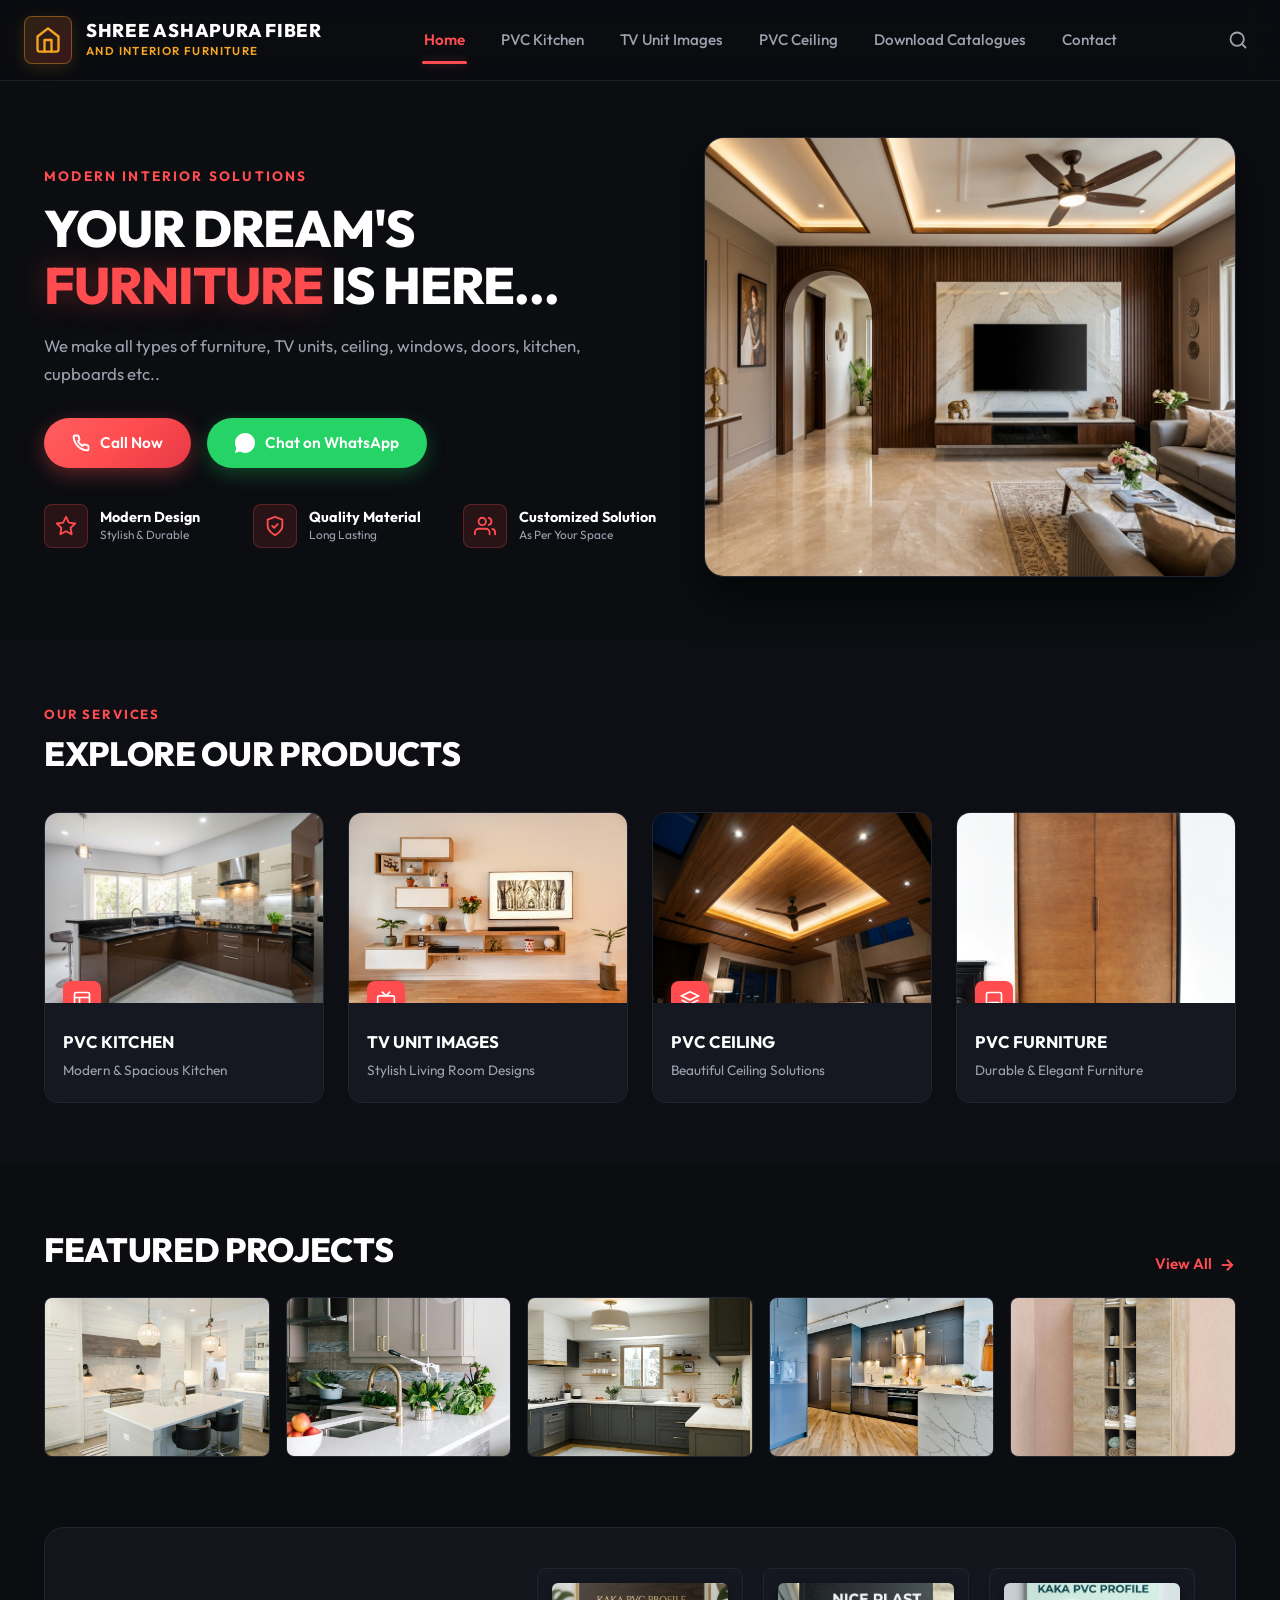
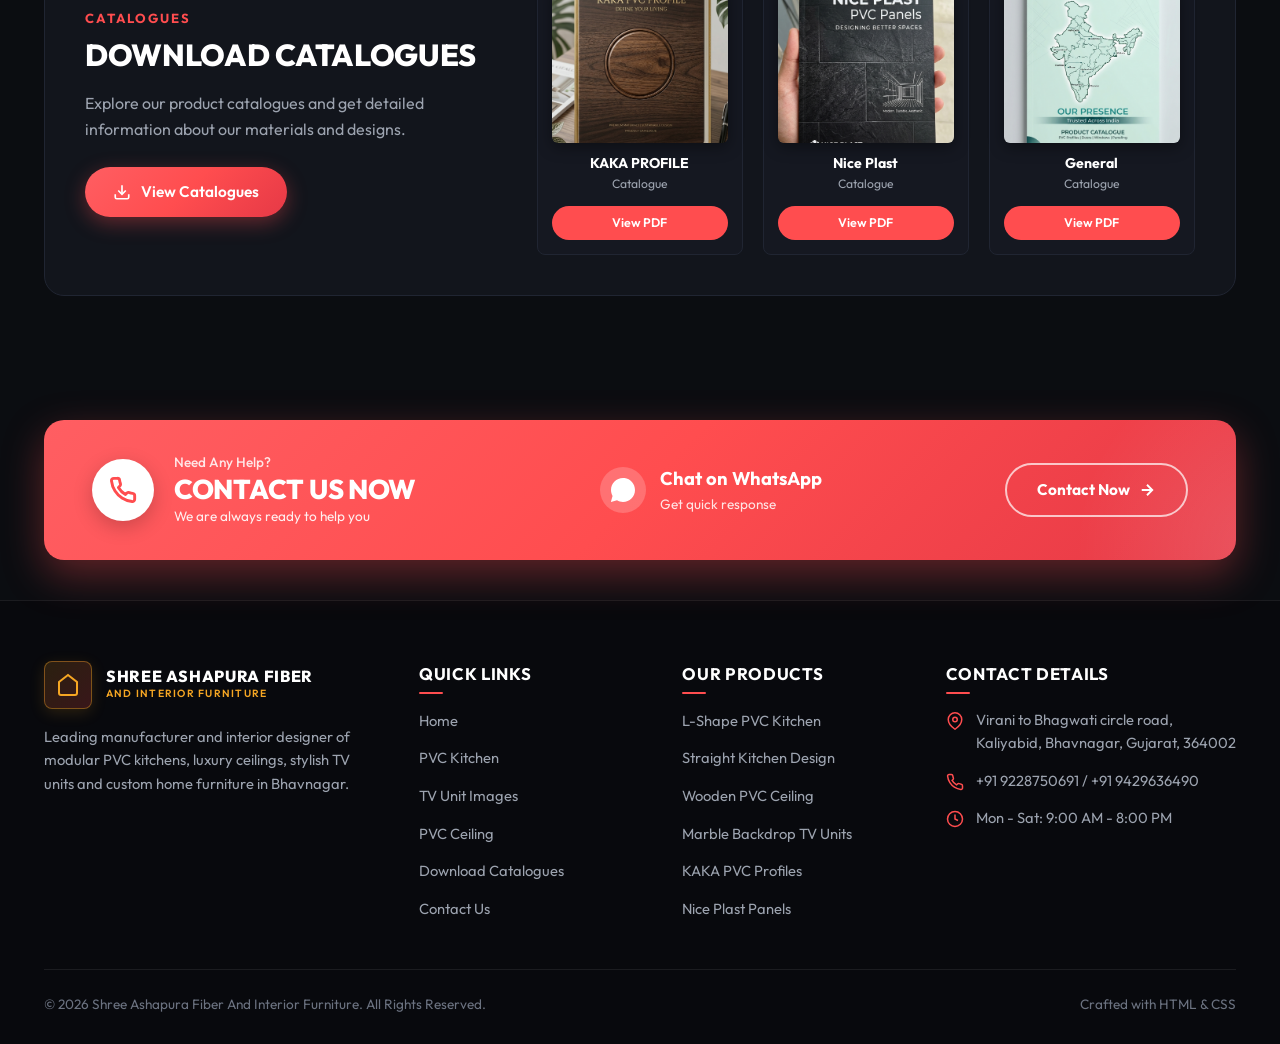
==== index.html @ 3cd0845b "Initial commit - Ashapura website" ====
<!DOCTYPE html>
<html lang="en">
<head>
  <meta charset="UTF-8">
  <meta name="viewport" content="width=device-width, initial-scale=1.0">
  <title>Shree Ashapura Fiber and Interior Furniture | Bhavnagar</title>
  <meta name="description" content="Modern interior solutions in Bhavnagar. PVC Kitchen, TV Units, PVC Ceiling, Catalogues and custom luxury interior furniture.">
  <!-- Shared styles (header, nav, footer, buttons, modals) -->
  <link rel="stylesheet" href="css/base.css">
  <!-- Home page specific styles -->
  <link rel="stylesheet" href="css/index.css">
  <link rel="icon" type="image/svg+xml" href="data:image/svg+xml,<svg xmlns='http://www.w3.org/2000/svg' viewBox='0 0 24 24' fill='%23f5a623'><path d='M3 9l9-7 9 7v11a2 2 0 0 1-2 2H5a2 2 0 0 1-2-2z'></path></svg>">
</head>
<body>

  <!-- Site Header -->
  <header class="site-header">
    <div class="nav-container">
      <a href="index.html" class="brand-logo" aria-label="Shree Ashapura Fiber Home">
        <div class="brand-icon">
          <svg width="28" height="28" viewBox="0 0 24 24" fill="none" stroke="currentColor" stroke-width="2" stroke-linecap="round" stroke-linejoin="round">
            <path d="M3 9l9-7 9 7v11a2 2 0 0 1-2 2H5a2 2 0 0 1-2-2z"></path>
            <polyline points="9 22 9 12 15 12 15 22"></polyline>
          </svg>
        </div>
        <div class="brand-text">
          <span class="brand-name">Shree Ashapura Fiber</span>
          <span class="brand-sub">And Interior Furniture</span>
        </div>
      </a>

      <nav class="main-nav" id="mainNav">
        <a href="index.html" class="nav-link active">Home</a>
        <a href="pvc-kitchen.html" class="nav-link">PVC Kitchen</a>
        <a href="tv-units.html" class="nav-link">TV Unit Images</a>
        <a href="pvc-ceiling.html" class="nav-link">PVC Ceiling</a>
        <a href="catalogues.html" class="nav-link">Download Catalogues</a>
        <a href="contact.html" class="nav-link">Contact</a>
      </nav>

      <div class="nav-actions">
        <button class="search-toggle-btn" aria-label="Search website" title="Search">
          <svg width="20" height="20" viewBox="0 0 24 24" fill="none" stroke="currentColor" stroke-width="2.2" stroke-linecap="round" stroke-linejoin="round">
            <circle cx="11" cy="11" r="8"></circle>
            <line x1="21" y1="21" x2="16.65" y2="16.65"></line>
          </svg>
        </button>
        <button class="mobile-toggle" aria-label="Toggle Navigation Menu">
          <svg width="24" height="24" viewBox="0 0 24 24" fill="none" stroke="currentColor" stroke-width="2">
            <line x1="3" y1="12" x2="21" y2="12"></line>
            <line x1="3" y1="6" x2="21" y2="6"></line>
            <line x1="3" y1="18" x2="21" y2="18"></line>
          </svg>
        </button>
      </div>
    </div>
  </header>

  <main>
    <!-- Hero Section -->
    <section class="hero-section">
      <div class="container">
        <div class="hero-grid">
          <div class="hero-content">
            <span class="hero-tag">MODERN INTERIOR SOLUTIONS</span>
            <h1 class="hero-title">
              YOUR DREAM'S<br>
              <span class="highlight">FURNITURE</span> IS HERE...
            </h1>
            <p class="hero-desc">
              We make all types of furniture, TV units, ceiling, windows, doors, kitchen, cupboards etc..
            </p>

            <div class="hero-buttons">
              <a href="tel:9228750691" class="btn btn-coral">
                <svg width="18" height="18" viewBox="0 0 24 24" fill="none" stroke="currentColor" stroke-width="2.5" stroke-linecap="round" stroke-linejoin="round">
                  <path d="M22 16.92v3a2 2 0 0 1-2.18 2 19.79 19.79 0 0 1-8.63-3.07 19.5 19.5 0 0 1-6-6 19.79 19.79 0 0 1-3.07-8.67A2 2 0 0 1 4.11 2h3a2 2 0 0 1 2 1.72 12.84 12.84 0 0 0 .7 2.81 2 2 0 0 1-.45 2.11L8.09 9.91a16 16 0 0 0 6 6l1.27-1.27a2 2 0 0 1 2.11-.45 12.84 12.84 0 0 0 2.81.7A2 2 0 0 1 22 16.92z"></path>
                </svg>
                Call Now
              </a>
              <a href="https://wa.me/919228750691?text=Hello%20Shree%20Ashapura%20Fiber,%20I%20am%20interested%20in%20your%20furniture%20and%20interior%20services." target="_blank" rel="noopener" class="btn btn-whatsapp">
                <svg width="20" height="20" viewBox="0 0 24 24" fill="currentColor">
                  <path d="M12.031 6.172c-3.181 0-5.767 2.586-5.768 5.766-.001 1.298.38 2.27 1.019 3.287l-.582 2.128 2.182-.573c.978.58 1.911.928 3.145.929 3.178 0 5.767-2.587 5.768-5.766.001-3.187-2.575-5.771-5.764-5.771zm3.392 8.244c-.144.405-.837.774-1.17.824-.299.045-.677.063-1.092-.069-.252-.08-.575-.187-.988-.365-1.739-.751-2.874-2.502-2.961-2.617-.087-.116-.708-.94-.708-1.793s.448-1.273.607-1.446c.159-.173.346-.217.462-.217l.332.006c.106.005.249-.04.39.298.144.347.491 1.2.534 1.287.043.087.072.188.014.304-.058.116-.087.188-.173.289l-.26.304c-.087.086-.177.18-.076.354.101.174.449.741.964 1.201.662.591 1.221.774 1.394.86.174.086.275.073.376-.044.101-.116.433-.506.549-.68.116-.173.231-.145.39-.086s1.011.477 1.184.564.289.13.332.202c.045.072.045.419-.099.824zm-3.423-14.416c-6.627 0-12 5.373-12 12 0 2.148.566 4.167 1.554 5.918l-1.642 5.992 6.136-1.611c1.7 1.01 3.682 1.601 5.952 1.601 6.627 0 12-5.373 12-12s-5.373-12-12-12z"/>
                </svg>
                Chat on WhatsApp
              </a>
            </div>

            <!-- 3 Feature Badges -->
            <div class="feature-badges-grid feature-badges-3col">
              <div class="feature-badge-item">
                <div class="badge-icon-box">
                  <svg width="22" height="22" viewBox="0 0 24 24" fill="none" stroke="currentColor" stroke-width="2" stroke-linecap="round" stroke-linejoin="round">
                    <polygon points="12 2 15.09 8.26 22 9.27 17 14.14 18.18 21.02 12 17.77 5.82 21.02 7 14.14 2 9.27 8.91 8.26 12 2"></polygon>
                  </svg>
                </div>
                <div class="badge-info">
                  <span class="badge-title">Modern Design</span>
                  <span class="badge-subtitle">Stylish & Durable</span>
                </div>
              </div>

              <div class="feature-badge-item">
                <div class="badge-icon-box">
                  <svg width="22" height="22" viewBox="0 0 24 24" fill="none" stroke="currentColor" stroke-width="2" stroke-linecap="round" stroke-linejoin="round">
                    <path d="M12 22s8-4 8-10V5l-8-3-8 3v7c0 6 8 10 8 10z"></path>
                    <polyline points="9 12 11 14 15 10"></polyline>
                  </svg>
                </div>
                <div class="badge-info">
                  <span class="badge-title">Quality Material</span>
                  <span class="badge-subtitle">Long Lasting</span>
                </div>
              </div>

              <div class="feature-badge-item">
                <div class="badge-icon-box">
                  <svg width="22" height="22" viewBox="0 0 24 24" fill="none" stroke="currentColor" stroke-width="2" stroke-linecap="round" stroke-linejoin="round">
                    <path d="M17 21v-2a4 4 0 0 0-4-4H5a4 4 0 0 0-4 4v2"></path>
                    <circle cx="9" cy="7" r="4"></circle>
                    <path d="M23 21v-2a4 4 0 0 0-3-3.87"></path>
                    <path d="M16 3.13a4 4 0 0 1 0 7.75"></path>
                  </svg>
                </div>
                <div class="badge-info">
                  <span class="badge-title">Customized Solution</span>
                  <span class="badge-subtitle">As Per Your Space</span>
                </div>
              </div>
            </div>
          </div>

          <div class="hero-media-wrapper">
            <img src="images/hero-living.jpg" alt="Modern Living Room Furniture" class="hero-main-img">
          </div>
        </div>
      </div>
    </section>

    <!-- Our Services / Explore Our Products -->
    <section class="section" style="background-color: #0d0f15;">
      <div class="container">
        <div class="section-header">
          <span class="section-eyebrow">OUR SERVICES</span>
          <h2 class="section-title">EXPLORE OUR PRODUCTS</h2>
        </div>

        <div class="product-tiles-grid">
          <!-- Tile 1 -->
          <a href="pvc-kitchen.html" class="product-tile">
            <div class="tile-media">
              <img src="images/hero-kitchen.jpg" alt="PVC Kitchen">
              <div class="tile-icon-badge">
                <svg width="20" height="20" viewBox="0 0 24 24" fill="none" stroke="currentColor" stroke-width="2">
                  <rect x="3" y="3" width="18" height="18" rx="2"></rect>
                  <line x1="3" y1="9" x2="21" y2="9"></line>
                  <line x1="9" y1="21" x2="9" y2="9"></line>
                </svg>
              </div>
            </div>
            <div class="tile-body">
              <h3 class="tile-title">PVC KITCHEN</h3>
              <p class="tile-desc">Modern & Spacious Kitchen</p>
            </div>
          </a>

          <!-- Tile 2 -->
          <a href="tv-units.html" class="product-tile">
            <div class="tile-media">
              <img src="images/tv-1.jpg" alt="TV Unit Images">
              <div class="tile-icon-badge">
                <svg width="20" height="20" viewBox="0 0 24 24" fill="none" stroke="currentColor" stroke-width="2">
                  <rect x="2" y="7" width="20" height="15" rx="2" ry="2"></rect>
                  <polyline points="17 2 12 7 7 2"></polyline>
                </svg>
              </div>
            </div>
            <div class="tile-body">
              <h3 class="tile-title">TV UNIT IMAGES</h3>
              <p class="tile-desc">Stylish Living Room Designs</p>
            </div>
          </a>

          <!-- Tile 3 -->
          <a href="pvc-ceiling.html" class="product-tile">
            <div class="tile-media">
              <img src="images/hero-ceiling.jpg" alt="PVC Ceiling">
              <div class="tile-icon-badge">
                <svg width="20" height="20" viewBox="0 0 24 24" fill="none" stroke="currentColor" stroke-width="2">
                  <polygon points="12 2 2 7 12 12 22 7 12 2"></polygon>
                  <polyline points="2 17 12 22 22 17"></polyline>
                  <polyline points="2 12 12 17 22 12"></polyline>
                </svg>
              </div>
            </div>
            <div class="tile-body">
              <h3 class="tile-title">PVC CEILING</h3>
              <p class="tile-desc">Beautiful Ceiling Solutions</p>
            </div>
          </a>

          <!-- Tile 4 -->
          <a href="catalogues.html" class="product-tile">
            <div class="tile-media">
              <img src="images/furniture-1.jpg" alt="PVC Furniture">
              <div class="tile-icon-badge">
                <svg width="20" height="20" viewBox="0 0 24 24" fill="none" stroke="currentColor" stroke-width="2">
                  <path d="M20 21v-2a4 4 0 0 0-4-4H8a4 4 0 0 0-4 4v2"></path>
                  <rect x="3" y="3" width="18" height="14" rx="2"></rect>
                </svg>
              </div>
            </div>
            <div class="tile-body">
              <h3 class="tile-title">PVC FURNITURE</h3>
              <p class="tile-desc">Durable & Elegant Furniture</p>
            </div>
          </a>
        </div>
      </div>
    </section>

    <!-- Featured Projects Strip -->
    <section class="section">
      <div class="container">
        <div class="section-heading-row">
          <h2 class="section-title">FEATURED PROJECTS</h2>
          <a href="pvc-kitchen.html" class="view-all-link">
            View All
            <svg width="18" height="18" viewBox="0 0 24 24" fill="none" stroke="currentColor" stroke-width="2.5">
              <line x1="5" y1="12" x2="19" y2="12"></line>
              <polyline points="12 5 19 12 12 19"></polyline>
            </svg>
          </a>
        </div>

        <div class="featured-strip-grid">
          <div class="featured-project-item">
            <img src="images/kitchen-2.jpg" alt="Purple & White Kitchen">
          </div>
          <div class="featured-project-item">
            <img src="images/kitchen-3.jpg" alt="Black & White Kitchen">
          </div>
          <div class="featured-project-item">
            <img src="images/kitchen-4.jpg" alt="Red & Cream Kitchen">
          </div>
          <div class="featured-project-item">
            <img src="images/kitchen-5.jpg" alt="Green & Red Kitchen">
          </div>
          <div class="featured-project-item">
            <img src="images/kitchen-7.jpg" alt="Modular Storage Drawer">
          </div>
        </div>
      </div>
    </section>

    <!-- Download Catalogues Section -->
    <section class="section" style="padding-top: 10px;">
      <div class="container">
        <div class="catalogues-home-grid">
          <div class="catalog-home-text">
            <span class="section-eyebrow">CATALOGUES</span>
            <h2 class="section-title" style="font-size: 1.9rem; margin-bottom: 12px;">DOWNLOAD CATALOGUES</h2>
            <p style="color: var(--text-secondary); margin-bottom: 24px; line-height: 1.6;">
              Explore our product catalogues and get detailed information about our materials and designs.
            </p>
            <a href="catalogues.html" class="btn btn-coral">
              <svg width="18" height="18" viewBox="0 0 24 24" fill="none" stroke="currentColor" stroke-width="2.2">
                <path d="M21 15v4a2 2 0 0 1-2 2H5a2 2 0 0 1-2-2v-4"></path>
                <polyline points="7 10 12 15 17 10"></polyline>
                <line x1="12" y1="15" x2="12" y2="3"></line>
              </svg>
              View Catalogues
            </a>
          </div>

          <div class="catalogues-cards-row">
            <!-- Mini Card 1 -->
            <div class="catalog-mini-card">
              <div class="catalog-mini-cover">
                <img src="images/kaka-catalogue.jpg" alt="KAKA PROFILE Catalogue">
              </div>
              <h4 class="catalog-mini-title">KAKA PROFILE</h4>
              <span class="catalog-mini-sub">Catalogue</span>
              <a href="catalogues.html" class="btn-mini-pdf" data-cat="KAKA PROFILE">View PDF</a>
            </div>

            <!-- Mini Card 2 -->
            <div class="catalog-mini-card">
              <div class="catalog-mini-cover">
                <img src="images/nice-plast-catalogue.jpg" alt="Nice Plast Catalogue">
              </div>
              <h4 class="catalog-mini-title">Nice Plast</h4>
              <span class="catalog-mini-sub">Catalogue</span>
              <a href="catalogues.html" class="btn-mini-pdf" data-cat="Nice Plast">View PDF</a>
            </div>

            <!-- Mini Card 3 -->
            <div class="catalog-mini-card">
              <div class="catalog-mini-cover">
                <img src="images/general-catalogue.jpg" alt="General Catalogue">
              </div>
              <h4 class="catalog-mini-title">General</h4>
              <span class="catalog-mini-sub">Catalogue</span>
              <a href="catalogues.html" class="btn-mini-pdf" data-cat="General Catalogue">View PDF</a>
            </div>
          </div>
        </div>
      </div>
    </section>

    <!-- Bottom CTA Red Banner -->
    <div class="container">
      <div class="bottom-cta-banner">
        <div class="cta-left-box">
          <div class="cta-round-phone-icon">
            <svg width="28" height="28" viewBox="0 0 24 24" fill="none" stroke="currentColor" stroke-width="2.5" stroke-linecap="round" stroke-linejoin="round">
              <path d="M22 16.92v3a2 2 0 0 1-2.18 2 19.79 19.79 0 0 1-8.63-3.07 19.5 19.5 0 0 1-6-6 19.79 19.79 0 0 1-3.07-8.67A2 2 0 0 1 4.11 2h3a2 2 0 0 1 2 1.72 12.84 12.84 0 0 0 .7 2.81 2 2 0 0 1-.45 2.11L8.09 9.91a16 16 0 0 0 6 6l1.27-1.27a2 2 0 0 1 2.11-.45 12.84 12.84 0 0 0 2.81.7A2 2 0 0 1 22 16.92z"></path>
            </svg>
          </div>
          <div class="cta-left-text">
            <span class="cta-tagline">Need Any Help?</span>
            <span class="cta-main-heading">CONTACT US NOW</span>
            <span class="cta-sub-note">We are always ready to help you</span>
          </div>
        </div>

        <div class="cta-center-whatsapp">
          <div class="whatsapp-bubble-icon">
            <svg width="24" height="24" viewBox="0 0 24 24" fill="currentColor">
              <path d="M12.031 6.172c-3.181 0-5.767 2.586-5.768 5.766-.001 1.298.38 2.27 1.019 3.287l-.582 2.128 2.182-.573c.978.58 1.911.928 3.145.929 3.178 0 5.767-2.587 5.768-5.766.001-3.187-2.575-5.771-5.764-5.771zm3.392 8.244c-.144.405-.837.774-1.17.824-.299.045-.677.063-1.092-.069-.252-.08-.575-.187-.988-.365-1.739-.751-2.874-2.502-2.961-2.617-.087-.116-.708-.94-.708-1.793s.448-1.273.607-1.446c.159-.173.346-.217.462-.217l.332.006c.106.005.249-.04.39.298.144.347.491 1.2.534 1.287.043.087.072.188.014.304-.058.116-.087.188-.173.289l-.26.304c-.087.086-.177.18-.076.354.101.174.449.741.964 1.201.662.591 1.221.774 1.394.86.174.086.275.073.376-.044.101-.116.433-.506.549-.68.116-.173.231-.145.39-.086s1.011.477 1.184.564.289.13.332.202c.045.072.045.419-.099.824zm-3.423-14.416c-6.627 0-12 5.373-12 12 0 2.148.566 4.167 1.554 5.918l-1.642 5.992 6.136-1.611c1.7 1.01 3.682 1.601 5.952 1.601 6.627 0 12-5.373 12-12s-5.373-12-12-12z"/>
            </svg>
          </div>
          <div class="whatsapp-text-col">
            <span class="whatsapp-heading">Chat on WhatsApp</span>
            <span class="whatsapp-sub">Get quick response</span>
          </div>
        </div>

        <a href="contact.html" class="btn-cta-contact">
          Contact Now
          <svg width="18" height="18" viewBox="0 0 24 24" fill="none" stroke="currentColor" stroke-width="2.5">
            <line x1="5" y1="12" x2="19" y2="12"></line>
            <polyline points="12 5 19 12 12 19"></polyline>
          </svg>
        </a>
      </div>
    </div>
  </main>

  <!-- Site Footer -->
  <footer class="site-footer">
    <div class="container">
      <div class="footer-grid">
        <div class="footer-col-about">
          <a href="index.html" class="brand-logo" style="margin-bottom: 12px;">
            <div class="brand-icon">
              <svg width="24" height="24" viewBox="0 0 24 24" fill="none" stroke="currentColor" stroke-width="2">
                <path d="M3 9l9-7 9 7v11a2 2 0 0 1-2 2H5a2 2 0 0 1-2-2z"></path>
              </svg>
            </div>
            <div class="brand-text">
              <span class="brand-name" style="font-size: 1rem;">Shree Ashapura Fiber</span>
              <span class="brand-sub" style="font-size: 0.65rem;">And Interior Furniture</span>
            </div>
          </a>
          <p>
            Leading manufacturer and interior designer of modular PVC kitchens, luxury ceilings, stylish TV units and custom home furniture in Bhavnagar.
          </p>
        </div>

        <div class="footer-col">
          <h4 class="footer-heading">Quick Links</h4>
          <ul class="footer-links-list">
            <li><a href="index.html">Home</a></li>
            <li><a href="pvc-kitchen.html">PVC Kitchen</a></li>
            <li><a href="tv-units.html">TV Unit Images</a></li>
            <li><a href="pvc-ceiling.html">PVC Ceiling</a></li>
            <li><a href="catalogues.html">Download Catalogues</a></li>
            <li><a href="contact.html">Contact Us</a></li>
          </ul>
        </div>

        <div class="footer-col">
          <h4 class="footer-heading">Our Products</h4>
          <ul class="footer-links-list">
            <li><a href="pvc-kitchen.html">L-Shape PVC Kitchen</a></li>
            <li><a href="pvc-kitchen.html">Straight Kitchen Design</a></li>
            <li><a href="pvc-ceiling.html">Wooden PVC Ceiling</a></li>
            <li><a href="tv-units.html">Marble Backdrop TV Units</a></li>
            <li><a href="catalogues.html">KAKA PVC Profiles</a></li>
            <li><a href="catalogues.html">Nice Plast Panels</a></li>
          </ul>
        </div>

        <div class="footer-col">
          <h4 class="footer-heading">Contact Details</h4>
          <div class="footer-contact-item">
            <svg width="18" height="18" viewBox="0 0 24 24" fill="none" stroke="currentColor" stroke-width="2">
              <path d="M21 10c0 7-9 13-9 13s-9-6-9-13a9 9 0 0 1 18 0z"></path>
              <circle cx="12" cy="10" r="3"></circle>
            </svg>
            <span>Virani to Bhagwati circle road, Kaliyabid, Bhavnagar, Gujarat, 364002</span>
          </div>
          <div class="footer-contact-item">
            <svg width="18" height="18" viewBox="0 0 24 24" fill="none" stroke="currentColor" stroke-width="2">
              <path d="M22 16.92v3a2 2 0 0 1-2.18 2 19.79 19.79 0 0 1-8.63-3.07 19.5 19.5 0 0 1-6-6 19.79 19.79 0 0 1-3.07-8.67A2 2 0 0 1 4.11 2h3a2 2 0 0 1 2 1.72 12.84 12.84 0 0 0 .7 2.81 2 2 0 0 1-.45 2.11L8.09 9.91a16 16 0 0 0 6 6l1.27-1.27a2 2 0 0 1 2.11-.45 12.84 12.84 0 0 0 2.81.7A2 2 0 0 1 22 16.92z"></path>
            </svg>
            <span>+91 9228750691 / +91 9429636490</span>
          </div>
          <div class="footer-contact-item">
            <svg width="18" height="18" viewBox="0 0 24 24" fill="none" stroke="currentColor" stroke-width="2">
              <circle cx="12" cy="12" r="10"></circle>
              <polyline points="12 6 12 12 16 14"></polyline>
            </svg>
            <span>Mon - Sat: 9:00 AM - 8:00 PM</span>
          </div>
        </div>
      </div>

      <div class="footer-bottom-bar">
        <span>&copy; 2026 Shree Ashapura Fiber And Interior Furniture. All Rights Reserved.</span>
        <span>Crafted with HTML & CSS</span>
      </div>
    </div>
  </footer>

  <!-- Search Modal -->
  <div class="modal-overlay" id="searchModal">
    <div class="search-modal-box">
      <button class="modal-close-btn" id="searchClose" aria-label="Close search">&times;</button>
      <div class="search-input-header">
        <svg width="22" height="22" viewBox="0 0 24 24" fill="none" stroke="currentColor" stroke-width="2.5">
          <circle cx="11" cy="11" r="8"></circle>
          <line x1="21" y1="21" x2="16.65" y2="16.65"></line>
        </svg>
        <input type="text" id="searchInput" placeholder="Search designs, kitchen, ceiling, catalogues..." autocomplete="off">
      </div>
      <div class="search-quick-links">
        <span style="font-size: 0.85rem; color: var(--text-muted); margin-right: 6px;">Popular:</span>
        <span class="search-chip" data-search="kitchen">PVC Kitchen</span>
        <span class="search-chip" data-search="ceiling">PVC Ceiling</span>
        <span class="search-chip" data-search="tv">TV Unit</span>
        <span class="search-chip" data-search="catalogues">Catalogues</span>
        <span class="search-chip" data-search="contact">Contact & Map</span>
      </div>
    </div>
  </div>

  <script src="js/main.js"></script>
</body>
</html>
---- css/base.css ----
/* ===================================================================
   BASE.CSS - Shared Styles (Header, Nav, Buttons, Footer, Modals)
   Shree Ashapura Fiber And Interior Furniture
   Import this on EVERY page.
   =================================================================== */

@import url('https://fonts.googleapis.com/css2?family=Outfit:wght@300;400;500;600;700;800&family=Plus+Jakarta+Sans:wght@400;500;600;700&display=swap');

/* -------------------------------------------------------------------
   CSS VARIABLES (Design Tokens)
   ------------------------------------------------------------------- */
:root {
  --bg-body: #0b0d11;
  --bg-header: rgba(11, 13, 17, 0.92);
  --bg-surface: #12151c;
  --bg-card: #151821;
  --bg-card-hover: #1a1e2a;
  --bg-input: #1a1e28;
  --bg-light-box: #202432;

  --coral-primary: #ff4d4f;
  --coral-gradient: linear-gradient(135deg, #ff5e62 0%, #ff4d4f 50%, #e63946 100%);
  --coral-glow: rgba(255, 77, 79, 0.35);
  --coral-light: rgba(255, 77, 79, 0.12);

  --gold-accent: #f5a623;
  --whatsapp-green: #25d366;
  --whatsapp-hover: #20ba59;

  --text-white: #ffffff;
  --text-primary: #f3f4f6;
  --text-secondary: #9ca3af;
  --text-muted: #6b7280;

  --border-subtle: rgba(255, 255, 255, 0.08);
  --border-card: #202532;
  --border-card-hover: rgba(255, 77, 79, 0.4);

  --radius-sm: 8px;
  --radius-md: 14px;
  --radius-lg: 20px;
  --radius-full: 9999px;

  --shadow-card: 0 10px 30px -10px rgba(0, 0, 0, 0.5);
  --shadow-glow: 0 0 35px rgba(255, 77, 79, 0.25);
  --transition-fast: 0.2s cubic-bezier(0.4, 0, 0.2, 1);
  --transition-normal: 0.3s cubic-bezier(0.4, 0, 0.2, 1);
}

/* -------------------------------------------------------------------
   BASE RESET
   ------------------------------------------------------------------- */
*, *::before, *::after {
  margin: 0;
  padding: 0;
  box-sizing: border-box;
}

html {
  scroll-behavior: smooth;
  font-size: 16px;
}

body {
  font-family: 'Outfit', 'Plus Jakarta Sans', -apple-system, BlinkMacSystemFont, sans-serif;
  background-color: var(--bg-body);
  color: var(--text-primary);
  line-height: 1.6;
  overflow-x: hidden;
  -webkit-font-smoothing: antialiased;
}

img {
  max-width: 100%;
  height: auto;
  display: block;
}

a {
  color: inherit;
  text-decoration: none;
  transition: var(--transition-fast);
}

button, input, textarea, select {
  font-family: inherit;
}

.container {
  width: 100%;
  max-width: 1240px;
  margin: 0 auto;
  padding: 0 24px;
}

/* -------------------------------------------------------------------
   HEADER & NAVIGATION
   ------------------------------------------------------------------- */
.site-header {
  position: sticky;
  top: 0;
  z-index: 1000;
  background-color: var(--bg-header);
  backdrop-filter: blur(14px);
  -webkit-backdrop-filter: blur(14px);
  border-bottom: 1px solid var(--border-subtle);
  transition: var(--transition-normal);
}

.nav-container {
  display: flex;
  align-items: center;
  justify-content: space-between;
  height: 80px;
  padding: 0 24px;
  max-width: 1300px;
  margin: 0 auto;
}

.brand-logo {
  display: flex;
  align-items: center;
  gap: 14px;
  text-decoration: none;
}

.brand-icon {
  width: 48px;
  height: 48px;
  border-radius: var(--radius-sm);
  background: linear-gradient(135deg, rgba(245, 166, 35, 0.15), rgba(255, 77, 79, 0.2));
  border: 1px solid rgba(245, 166, 35, 0.4);
  display: flex;
  align-items: center;
  justify-content: center;
  color: var(--gold-accent);
  box-shadow: 0 4px 15px rgba(245, 166, 35, 0.15);
  flex-shrink: 0;
}

.brand-text {
  display: flex;
  flex-direction: column;
}

.brand-name {
  font-size: 1.15rem;
  font-weight: 800;
  letter-spacing: 0.04em;
  color: var(--text-white);
  line-height: 1.2;
  text-transform: uppercase;
}

.brand-sub {
  font-size: 0.72rem;
  font-weight: 600;
  letter-spacing: 0.12em;
  color: var(--gold-accent);
  text-transform: uppercase;
}

.main-nav {
  display: flex;
  align-items: center;
  gap: 32px;
}

.nav-link {
  font-size: 0.95rem;
  font-weight: 500;
  color: var(--text-secondary);
  position: relative;
  padding: 8px 2px;
  display: inline-block;
}

.nav-link:hover {
  color: var(--text-white);
}

.nav-link.active {
  color: var(--coral-primary);
  font-weight: 600;
}

.nav-link.active::after {
  content: '';
  position: absolute;
  bottom: -4px;
  left: 0;
  width: 100%;
  height: 3px;
  background-color: var(--coral-primary);
  border-radius: var(--radius-full);
  box-shadow: 0 0 10px var(--coral-glow);
}

.nav-actions {
  display: flex;
  align-items: center;
  gap: 16px;
}

.search-toggle-btn {
  background: transparent;
  border: none;
  color: var(--text-secondary);
  cursor: pointer;
  padding: 8px;
  border-radius: 50%;
  display: flex;
  align-items: center;
  justify-content: center;
  transition: var(--transition-fast);
}

.search-toggle-btn:hover {
  color: var(--coral-primary);
  background-color: var(--coral-light);
}

.mobile-toggle {
  display: none;
  background: transparent;
  border: none;
  color: var(--text-white);
  cursor: pointer;
  padding: 8px;
  font-size: 1.4rem;
}

/* -------------------------------------------------------------------
   HERO SECTION (Shared)
   ------------------------------------------------------------------- */
.hero-section {
  padding: 56px 0 64px;
  position: relative;
  overflow: hidden;
}

.hero-grid {
  display: grid;
  grid-template-columns: 1.15fr 1fr;
  align-items: center;
  gap: 48px;
}

.hero-content {
  display: flex;
  flex-direction: column;
}

.hero-tag {
  font-size: 0.85rem;
  font-weight: 700;
  letter-spacing: 0.16em;
  color: var(--coral-primary);
  text-transform: uppercase;
  margin-bottom: 12px;
  display: flex;
  align-items: center;
  gap: 8px;
}

.hero-title {
  font-size: 3.2rem;
  font-weight: 800;
  line-height: 1.12;
  letter-spacing: -0.02em;
  color: var(--text-white);
  margin-bottom: 18px;
  text-transform: uppercase;
}

.hero-title .highlight {
  color: var(--coral-primary);
  text-shadow: 0 0 30px var(--coral-glow);
}

.hero-desc {
  font-size: 1.05rem;
  color: var(--text-secondary);
  line-height: 1.65;
  margin-bottom: 30px;
  max-width: 540px;
}

.hero-buttons {
  display: flex;
  align-items: center;
  flex-wrap: wrap;
  gap: 16px;
  margin-bottom: 36px;
}

.hero-media-wrapper {
  position: relative;
  width: 100%;
}

.hero-main-img {
  width: 100%;
  height: 440px;
  object-fit: cover;
  border-radius: var(--radius-lg);
  border: 1px solid var(--border-card);
  box-shadow: 0 20px 45px rgba(0, 0, 0, 0.6);
  transition: transform var(--transition-normal);
}

.hero-main-img:hover {
  transform: scale(1.015);
}

/* Feature Badges (Shared) */
.feature-badges-grid {
  display: grid;
  grid-template-columns: repeat(4, 1fr);
  gap: 16px;
}

.feature-badges-3col {
  grid-template-columns: repeat(3, 1fr);
}

.feature-badge-item {
  display: flex;
  align-items: center;
  gap: 12px;
}

.badge-icon-box {
  width: 44px;
  height: 44px;
  border-radius: var(--radius-sm);
  background-color: var(--coral-light);
  border: 1px solid rgba(255, 77, 79, 0.25);
  display: flex;
  align-items: center;
  justify-content: center;
  color: var(--coral-primary);
  flex-shrink: 0;
}

.badge-info {
  display: flex;
  flex-direction: column;
}

.badge-title {
  font-size: 0.9rem;
  font-weight: 700;
  color: var(--text-white);
  line-height: 1.25;
}

.badge-subtitle {
  font-size: 0.74rem;
  color: var(--text-secondary);
}

/* -------------------------------------------------------------------
   BUTTONS (Shared)
   ------------------------------------------------------------------- */
.btn {
  display: inline-flex;
  align-items: center;
  justify-content: center;
  gap: 10px;
  padding: 13px 28px;
  border-radius: var(--radius-full);
  font-size: 0.96rem;
  font-weight: 600;
  cursor: pointer;
  transition: var(--transition-normal);
  border: none;
  text-align: center;
}

.btn-coral {
  background: var(--coral-gradient);
  color: var(--text-white);
  box-shadow: 0 6px 20px rgba(255, 77, 79, 0.35);
}

.btn-coral:hover {
  transform: translateY(-2px);
  box-shadow: 0 10px 28px rgba(255, 77, 79, 0.45);
  color: var(--text-white);
}

.btn-whatsapp {
  background-color: var(--whatsapp-green);
  color: var(--text-white);
  box-shadow: 0 6px 20px rgba(37, 211, 102, 0.28);
}

.btn-whatsapp:hover {
  background-color: var(--whatsapp-hover);
  transform: translateY(-2px);
  box-shadow: 0 10px 28px rgba(37, 211, 102, 0.4);
  color: var(--text-white);
}

.btn-outline {
  background: transparent;
  color: var(--text-white);
  border: 1px solid rgba(255, 255, 255, 0.2);
}

.btn-outline:hover {
  background: rgba(255, 255, 255, 0.08);
  border-color: var(--text-white);
}

.btn-dark {
  background-color: var(--bg-surface);
  color: var(--text-white);
  border: 1px solid var(--border-card);
}

.btn-dark:hover {
  background-color: var(--bg-card-hover);
  border-color: var(--coral-primary);
}

/* -------------------------------------------------------------------
   SECTION HEADINGS & FILTER TABS (Shared)
   ------------------------------------------------------------------- */
.section {
  padding: 60px 0;
}

.section-header {
  margin-bottom: 32px;
}

.section-eyebrow {
  font-size: 0.82rem;
  font-weight: 700;
  letter-spacing: 0.14em;
  color: var(--coral-primary);
  text-transform: uppercase;
  margin-bottom: 6px;
}

.section-heading-row {
  display: flex;
  align-items: flex-end;
  justify-content: space-between;
  flex-wrap: wrap;
  gap: 20px;
}

.section-title {
  font-size: 2.1rem;
  font-weight: 800;
  color: var(--text-white);
  text-transform: uppercase;
  letter-spacing: -0.01em;
}

.view-all-link {
  font-size: 0.95rem;
  font-weight: 600;
  color: var(--coral-primary);
  display: inline-flex;
  align-items: center;
  gap: 6px;
}

.view-all-link:hover {
  text-decoration: underline;
  transform: translateX(4px);
}

.filter-tabs {
  display: flex;
  align-items: center;
  flex-wrap: wrap;
  gap: 10px;
  margin-top: 10px;
}

.filter-btn {
  padding: 8px 20px;
  border-radius: var(--radius-full);
  font-size: 0.88rem;
  font-weight: 500;
  background-color: var(--bg-surface);
  color: var(--text-secondary);
  border: 1px solid var(--border-card);
  cursor: pointer;
  transition: var(--transition-fast);
}

.filter-btn:hover {
  color: var(--text-white);
  border-color: rgba(255, 255, 255, 0.2);
}

.filter-btn.active {
  background-color: var(--coral-primary);
  color: var(--text-white);
  border-color: var(--coral-primary);
  font-weight: 600;
  box-shadow: 0 4px 15px var(--coral-glow);
}

/* -------------------------------------------------------------------
   DESIGN CARDS GRID (Shared - Kitchen, Ceiling, TV Units)
   ------------------------------------------------------------------- */
.cards-grid {
  display: grid;
  grid-template-columns: repeat(3, 1fr);
  gap: 28px;
  margin-top: 36px;
}

.design-card {
  background-color: var(--bg-card);
  border-radius: var(--radius-md);
  overflow: hidden;
  border: 1px solid var(--border-card);
  transition: var(--transition-normal);
  display: flex;
  flex-direction: column;
  cursor: pointer;
}

.design-card:hover {
  transform: translateY(-6px);
  border-color: var(--border-card-hover);
  box-shadow: 0 16px 35px rgba(0, 0, 0, 0.5), 0 0 25px rgba(255, 77, 79, 0.15);
}

.card-img-wrap {
  position: relative;
  width: 100%;
  height: 230px;
  overflow: hidden;
  background-color: #0d0f14;
}

.card-img {
  width: 100%;
  height: 100%;
  object-fit: cover;
  transition: transform 0.4s ease;
}

.design-card:hover .card-img {
  transform: scale(1.06);
}

.card-overlay-badge {
  position: absolute;
  top: 14px;
  right: 14px;
  background-color: rgba(11, 13, 17, 0.75);
  backdrop-filter: blur(8px);
  color: var(--text-white);
  font-size: 0.75rem;
  font-weight: 600;
  padding: 4px 10px;
  border-radius: var(--radius-full);
  border: 1px solid rgba(255, 255, 255, 0.1);
}

.card-body {
  padding: 18px 20px 22px;
  display: flex;
  flex-direction: column;
}

.card-title {
  font-size: 1.15rem;
  font-weight: 700;
  color: var(--text-white);
  margin-bottom: 4px;
  line-height: 1.3;
}

.card-subtitle {
  font-size: 0.88rem;
  color: var(--text-secondary);
}

/* -------------------------------------------------------------------
   DOWNLOAD CATALOGUES STRIP BANNER (Shared - Kitchen, Ceiling, TV)
   ------------------------------------------------------------------- */
.catalogues-strip-banner {
  background-color: var(--bg-surface);
  border: 1px solid var(--border-card);
  border-radius: var(--radius-md);
  padding: 32px 40px;
  display: flex;
  align-items: center;
  justify-content: space-between;
  gap: 30px;
  margin-top: 60px;
}

.strip-left {
  display: flex;
  align-items: center;
  gap: 22px;
}

.strip-icon {
  width: 64px;
  height: 64px;
  border-radius: 50%;
  background: var(--coral-gradient);
  display: flex;
  align-items: center;
  justify-content: center;
  color: var(--text-white);
  box-shadow: 0 6px 20px var(--coral-glow);
  flex-shrink: 0;
}

.strip-eyebrow {
  font-size: 0.8rem;
  font-weight: 700;
  letter-spacing: 0.14em;
  color: var(--coral-primary);
  text-transform: uppercase;
  margin-bottom: 4px;
}

.strip-title {
  font-size: 1.6rem;
  font-weight: 800;
  color: var(--text-white);
  text-transform: uppercase;
  margin-bottom: 4px;
}

.strip-sub {
  font-size: 0.95rem;
  color: var(--text-secondary);
}

/* -------------------------------------------------------------------
   BOTTOM CTA BANNER (All Pages)
   ------------------------------------------------------------------- */
.bottom-cta-banner {
  background: var(--coral-gradient);
  border-radius: var(--radius-lg);
  padding: 32px 48px;
  margin: 64px auto 40px;
  max-width: 1240px;
  display: flex;
  align-items: center;
  justify-content: space-between;
  gap: 28px;
  box-shadow: 0 15px 40px var(--coral-glow);
  position: relative;
  overflow: hidden;
}

.bottom-cta-banner::before {
  content: '';
  position: absolute;
  top: -50%;
  right: -20%;
  width: 400px;
  height: 400px;
  background: radial-gradient(circle, rgba(255, 255, 255, 0.15) 0%, transparent 70%);
  pointer-events: none;
}

.cta-left-box {
  display: flex;
  align-items: center;
  gap: 20px;
}

.cta-round-phone-icon {
  width: 62px;
  height: 62px;
  border-radius: 50%;
  background-color: var(--text-white);
  color: var(--coral-primary);
  display: flex;
  align-items: center;
  justify-content: center;
  flex-shrink: 0;
  box-shadow: 0 6px 20px rgba(0, 0, 0, 0.2);
}

.cta-left-text {
  display: flex;
  flex-direction: column;
}

.cta-tagline {
  font-size: 0.85rem;
  color: rgba(255, 255, 255, 0.85);
  font-weight: 500;
}

.cta-main-heading {
  font-size: 1.7rem;
  font-weight: 800;
  color: var(--text-white);
  line-height: 1.2;
  letter-spacing: -0.01em;
}

.cta-sub-note {
  font-size: 0.85rem;
  color: rgba(255, 255, 255, 0.9);
}

.cta-center-whatsapp {
  display: flex;
  align-items: center;
  gap: 14px;
}

.whatsapp-bubble-icon {
  width: 46px;
  height: 46px;
  border-radius: 50%;
  background-color: rgba(255, 255, 255, 0.2);
  color: var(--text-white);
  display: flex;
  align-items: center;
  justify-content: center;
  flex-shrink: 0;
}

.whatsapp-text-col {
  display: flex;
  flex-direction: column;
}

.whatsapp-heading {
  font-size: 1.15rem;
  font-weight: 700;
  color: var(--text-white);
}

.whatsapp-sub {
  font-size: 0.85rem;
  color: rgba(255, 255, 255, 0.85);
}

.btn-cta-contact {
  padding: 13px 30px;
  background-color: transparent;
  border: 2px solid rgba(255, 255, 255, 0.7);
  border-radius: var(--radius-full);
  color: var(--text-white);
  font-size: 0.96rem;
  font-weight: 700;
  cursor: pointer;
  display: inline-flex;
  align-items: center;
  gap: 8px;
  white-space: nowrap;
  transition: var(--transition-fast);
}

.btn-cta-contact:hover {
  background-color: var(--text-white);
  color: var(--coral-primary);
  border-color: var(--text-white);
}

/* -------------------------------------------------------------------
   FOOTER (All Pages)
   ------------------------------------------------------------------- */
.site-footer {
  background-color: #08090d;
  border-top: 1px solid var(--border-subtle);
  padding: 60px 0 28px;
  margin-top: 40px;
}

.footer-grid {
  display: grid;
  grid-template-columns: 1.5fr 1fr 1fr 1.3fr;
  gap: 40px;
  margin-bottom: 48px;
}

.footer-col-about p {
  color: var(--text-secondary);
  font-size: 0.92rem;
  line-height: 1.6;
  margin: 16px 0 20px;
  max-width: 320px;
}

.footer-heading {
  font-size: 1.05rem;
  font-weight: 700;
  color: var(--text-white);
  text-transform: uppercase;
  margin-bottom: 20px;
  letter-spacing: 0.04em;
  position: relative;
  display: inline-block;
}

.footer-heading::after {
  content: '';
  position: absolute;
  bottom: -6px;
  left: 0;
  width: 24px;
  height: 2px;
  background-color: var(--coral-primary);
  border-radius: 2px;
}

.footer-links-list {
  list-style: none;
  display: flex;
  flex-direction: column;
  gap: 12px;
}

.footer-links-list a {
  color: var(--text-secondary);
  font-size: 0.92rem;
  display: inline-flex;
  align-items: center;
  gap: 8px;
}

.footer-links-list a:hover {
  color: var(--coral-primary);
  transform: translateX(4px);
}

.footer-contact-item {
  display: flex;
  gap: 12px;
  margin-bottom: 14px;
  color: var(--text-secondary);
  font-size: 0.92rem;
}

.footer-contact-item svg {
  color: var(--coral-primary);
  flex-shrink: 0;
  margin-top: 4px;
}

.footer-bottom-bar {
  padding-top: 24px;
  border-top: 1px solid var(--border-subtle);
  display: flex;
  align-items: center;
  justify-content: space-between;
  flex-wrap: wrap;
  gap: 16px;
  font-size: 0.85rem;
  color: var(--text-muted);
}

/* -------------------------------------------------------------------
   MODALS — Lightbox & Search (Shared)
   ------------------------------------------------------------------- */
.modal-overlay {
  position: fixed;
  top: 0;
  left: 0;
  width: 100vw;
  height: 100vh;
  background-color: rgba(5, 7, 10, 0.92);
  backdrop-filter: blur(12px);
  z-index: 9999;
  display: none;
  align-items: center;
  justify-content: center;
  padding: 24px;
  opacity: 0;
  transition: opacity 0.25s ease;
}

.modal-overlay.active {
  display: flex;
  opacity: 1;
}

.modal-lightbox-content {
  position: relative;
  max-width: 900px;
  width: 100%;
  background-color: var(--bg-card);
  border-radius: var(--radius-md);
  border: 1px solid var(--border-card);
  overflow: hidden;
  box-shadow: 0 25px 60px rgba(0, 0, 0, 0.8);
  animation: modalZoom 0.25s ease;
}

@keyframes modalZoom {
  from { transform: scale(0.92); opacity: 0; }
  to   { transform: scale(1);    opacity: 1; }
}

.modal-close-btn {
  position: absolute;
  top: 16px;
  right: 16px;
  width: 38px;
  height: 38px;
  border-radius: 50%;
  background-color: rgba(0, 0, 0, 0.6);
  border: 1px solid rgba(255, 255, 255, 0.2);
  color: var(--text-white);
  font-size: 1.2rem;
  cursor: pointer;
  display: flex;
  align-items: center;
  justify-content: center;
  z-index: 10;
  transition: var(--transition-fast);
}

.modal-close-btn:hover {
  background-color: var(--coral-primary);
  border-color: var(--coral-primary);
}

.modal-img-container {
  max-height: 520px;
  overflow: hidden;
  display: flex;
  align-items: center;
  justify-content: center;
  background-color: #07080b;
}

.modal-img-container img {
  width: 100%;
  max-height: 520px;
  object-fit: contain;
}

.modal-details {
  padding: 20px 24px;
  display: flex;
  align-items: center;
  justify-content: space-between;
  gap: 16px;
  border-top: 1px solid var(--border-card);
}

.search-modal-box {
  width: 100%;
  max-width: 600px;
  background-color: var(--bg-card);
  border: 1px solid var(--border-card);
  border-radius: var(--radius-md);
  padding: 28px;
  box-shadow: 0 25px 60px rgba(0, 0, 0, 0.8);
  position: relative;
}

.search-input-header {
  position: relative;
  display: flex;
  align-items: center;
  margin-bottom: 20px;
}

.search-input-header input {
  width: 100%;
  padding: 16px 20px 16px 50px;
  background-color: var(--bg-surface);
  border: 1px solid var(--border-card);
  border-radius: var(--radius-sm);
  color: var(--text-white);
  font-size: 1.1rem;
}

.search-input-header input:focus {
  outline: none;
  border-color: var(--coral-primary);
  box-shadow: 0 0 20px var(--coral-glow);
}

.search-input-header svg {
  position: absolute;
  left: 18px;
  color: var(--coral-primary);
}

.search-quick-links {
  display: flex;
  align-items: center;
  flex-wrap: wrap;
  gap: 8px;
}

.search-chip {
  padding: 6px 14px;
  background-color: var(--bg-surface);
  border-radius: var(--radius-full);
  font-size: 0.85rem;
  color: var(--text-secondary);
  border: 1px solid var(--border-card);
  cursor: pointer;
  transition: var(--transition-fast);
}

.search-chip:hover {
  background-color: var(--coral-primary);
  color: var(--text-white);
  border-color: var(--coral-primary);
}

/* Toast Notification */
.toast-notice {
  position: fixed;
  bottom: 30px;
  right: 30px;
  background-color: var(--bg-card);
  color: var(--text-white);
  padding: 14px 22px;
  border-radius: var(--radius-sm);
  border-left: 4px solid var(--coral-primary);
  box-shadow: 0 10px 30px rgba(0,0,0,0.6);
  z-index: 10000;
  display: flex;
  align-items: center;
  gap: 12px;
  transform: translateY(100px);
  opacity: 0;
  transition: transform 0.3s ease, opacity 0.3s ease;
}

.toast-notice.show {
  transform: translateY(0);
  opacity: 1;
}

/* -------------------------------------------------------------------
   RESPONSIVE (Shared Breakpoints)
   ------------------------------------------------------------------- */
@media (max-width: 1024px) {
  .hero-grid {
    grid-template-columns: 1fr;
    gap: 36px;
  }

  .hero-media-wrapper {
    order: -1;
  }

  .hero-main-img {
    height: 360px;
  }

  .cards-grid {
    grid-template-columns: repeat(2, 1fr);
  }

  .bottom-cta-banner {
    flex-direction: column;
    text-align: center;
    gap: 20px;
    padding: 30px 24px;
  }

  .cta-left-box,
  .cta-center-whatsapp {
    flex-direction: column;
  }

  .footer-grid {
    grid-template-columns: repeat(2, 1fr);
  }
}

@media (max-width: 768px) {
  .main-nav {
    display: none;
    position: absolute;
    top: 80px;
    left: 0;
    width: 100%;
    background-color: var(--bg-surface);
    border-bottom: 1px solid var(--border-subtle);
    flex-direction: column;
    padding: 24px;
    gap: 18px;
    box-shadow: 0 15px 30px rgba(0, 0, 0, 0.7);
  }

  .main-nav.mobile-active {
    display: flex;
  }

  .mobile-toggle {
    display: block;
  }

  .hero-title {
    font-size: 2.3rem;
  }

  .feature-badges-grid,
  .feature-badges-3col {
    grid-template-columns: repeat(2, 1fr);
  }

  .cards-grid {
    grid-template-columns: 1fr;
  }

  .catalogues-strip-banner {
    flex-direction: column;
    text-align: center;
    padding: 28px 20px;
  }

  .strip-left {
    flex-direction: column;
  }

  .footer-grid {
    grid-template-columns: 1fr;
  }
}

@media (max-width: 480px) {
  .feature-badges-grid,
  .feature-badges-3col {
    grid-template-columns: 1fr;
  }
}
---- css/index.css ----
/* ===================================================================
   INDEX.CSS - Home Page Only Styles
   Shree Ashapura Fiber And Interior Furniture
   Page: index.html
   
   Edit this file to change ONLY the Home page appearance.
   =================================================================== */

/* -------------------------------------------------------------------
   EXPLORE OUR PRODUCTS - 4-tile grid
   ------------------------------------------------------------------- */
.product-tiles-grid {
  display: grid;
  grid-template-columns: repeat(4, 1fr);
  gap: 24px;
  margin-top: 24px;
}

.product-tile {
  background-color: var(--bg-card);
  border-radius: var(--radius-md);
  overflow: hidden;
  border: 1px solid var(--border-card);
  transition: var(--transition-normal);
  display: flex;
  flex-direction: column;
  position: relative;
  text-decoration: none;
}

.product-tile:hover {
  transform: translateY(-6px);
  border-color: var(--coral-primary);
  box-shadow: 0 16px 30px rgba(0, 0, 0, 0.5);
}

.tile-media {
  width: 100%;
  height: 190px;
  overflow: hidden;
  position: relative;
}

.tile-media img {
  width: 100%;
  height: 100%;
  object-fit: cover;
  transition: transform 0.4s ease;
}

.product-tile:hover .tile-media img {
  transform: scale(1.08);
}

.tile-icon-badge {
  position: absolute;
  bottom: -16px;
  left: 18px;
  width: 38px;
  height: 38px;
  border-radius: 8px;
  background-color: var(--coral-primary);
  color: var(--text-white);
  display: flex;
  align-items: center;
  justify-content: center;
  box-shadow: 0 4px 12px var(--coral-glow);
  z-index: 2;
}

.tile-body {
  padding: 26px 18px 20px;
}

.tile-title {
  font-size: 1.05rem;
  font-weight: 700;
  color: var(--text-white);
  text-transform: uppercase;
  margin-bottom: 4px;
}

.tile-desc {
  font-size: 0.85rem;
  color: var(--text-secondary);
}

/* -------------------------------------------------------------------
   FEATURED PROJECTS STRIP
   ------------------------------------------------------------------- */
.featured-strip-grid {
  display: grid;
  grid-template-columns: repeat(5, 1fr);
  gap: 16px;
  margin-top: 20px;
}

.featured-project-item {
  height: 160px;
  border-radius: var(--radius-sm);
  overflow: hidden;
  position: relative;
  border: 1px solid var(--border-card);
  cursor: pointer;
}

.featured-project-item img {
  width: 100%;
  height: 100%;
  object-fit: cover;
  transition: transform 0.4s ease;
}

.featured-project-item:hover img {
  transform: scale(1.1);
}

/* -------------------------------------------------------------------
   HOMEPAGE CATALOGUES PREVIEW
   ------------------------------------------------------------------- */
.catalogues-home-grid {
  display: grid;
  grid-template-columns: 1fr 1.6fr;
  gap: 40px;
  align-items: center;
  background-color: var(--bg-surface);
  border: 1px solid var(--border-card);
  border-radius: var(--radius-lg);
  padding: 40px;
}

.catalogues-cards-row {
  display: grid;
  grid-template-columns: repeat(3, 1fr);
  gap: 20px;
}

.catalog-mini-card {
  background-color: var(--bg-card);
  border-radius: var(--radius-sm);
  padding: 14px;
  border: 1px solid var(--border-card);
  display: flex;
  flex-direction: column;
  align-items: center;
  text-align: center;
  transition: var(--transition-normal);
}

.catalog-mini-card:hover {
  transform: translateY(-4px);
  border-color: var(--coral-primary);
}

.catalog-mini-cover {
  width: 100%;
  height: 160px;
  border-radius: 6px;
  overflow: hidden;
  margin-bottom: 12px;
  box-shadow: 0 4px 15px rgba(0, 0, 0, 0.4);
}

.catalog-mini-cover img {
  width: 100%;
  height: 100%;
  object-fit: cover;
}

.catalog-mini-title {
  font-size: 0.88rem;
  font-weight: 700;
  color: var(--text-white);
  line-height: 1.25;
  margin-bottom: 2px;
}

.catalog-mini-sub {
  font-size: 0.76rem;
  color: var(--text-secondary);
  margin-bottom: 12px;
}

.btn-mini-pdf {
  width: 100%;
  padding: 7px 12px;
  background-color: var(--coral-primary);
  color: var(--text-white);
  font-size: 0.78rem;
  font-weight: 600;
  border-radius: var(--radius-full);
  border: none;
  cursor: pointer;
  transition: var(--transition-fast);
  display: block;
  text-align: center;
}

.btn-mini-pdf:hover {
  background-color: #ff3344;
  color: var(--text-white);
}

/* -------------------------------------------------------------------
   RESPONSIVE OVERRIDES (Home Page)
   ------------------------------------------------------------------- */
@media (max-width: 1024px) {
  .product-tiles-grid {
    grid-template-columns: repeat(2, 1fr);
  }

  .featured-strip-grid {
    grid-template-columns: repeat(3, 1fr);
  }

  .catalogues-home-grid {
    grid-template-columns: 1fr;
    gap: 30px;
  }

  .catalogues-cards-row {
    grid-template-columns: repeat(3, 1fr);
  }
}

@media (max-width: 768px) {
  .catalogues-cards-row {
    grid-template-columns: 1fr;
  }
}

@media (max-width: 480px) {
  .product-tiles-grid {
    grid-template-columns: 1fr;
  }
}
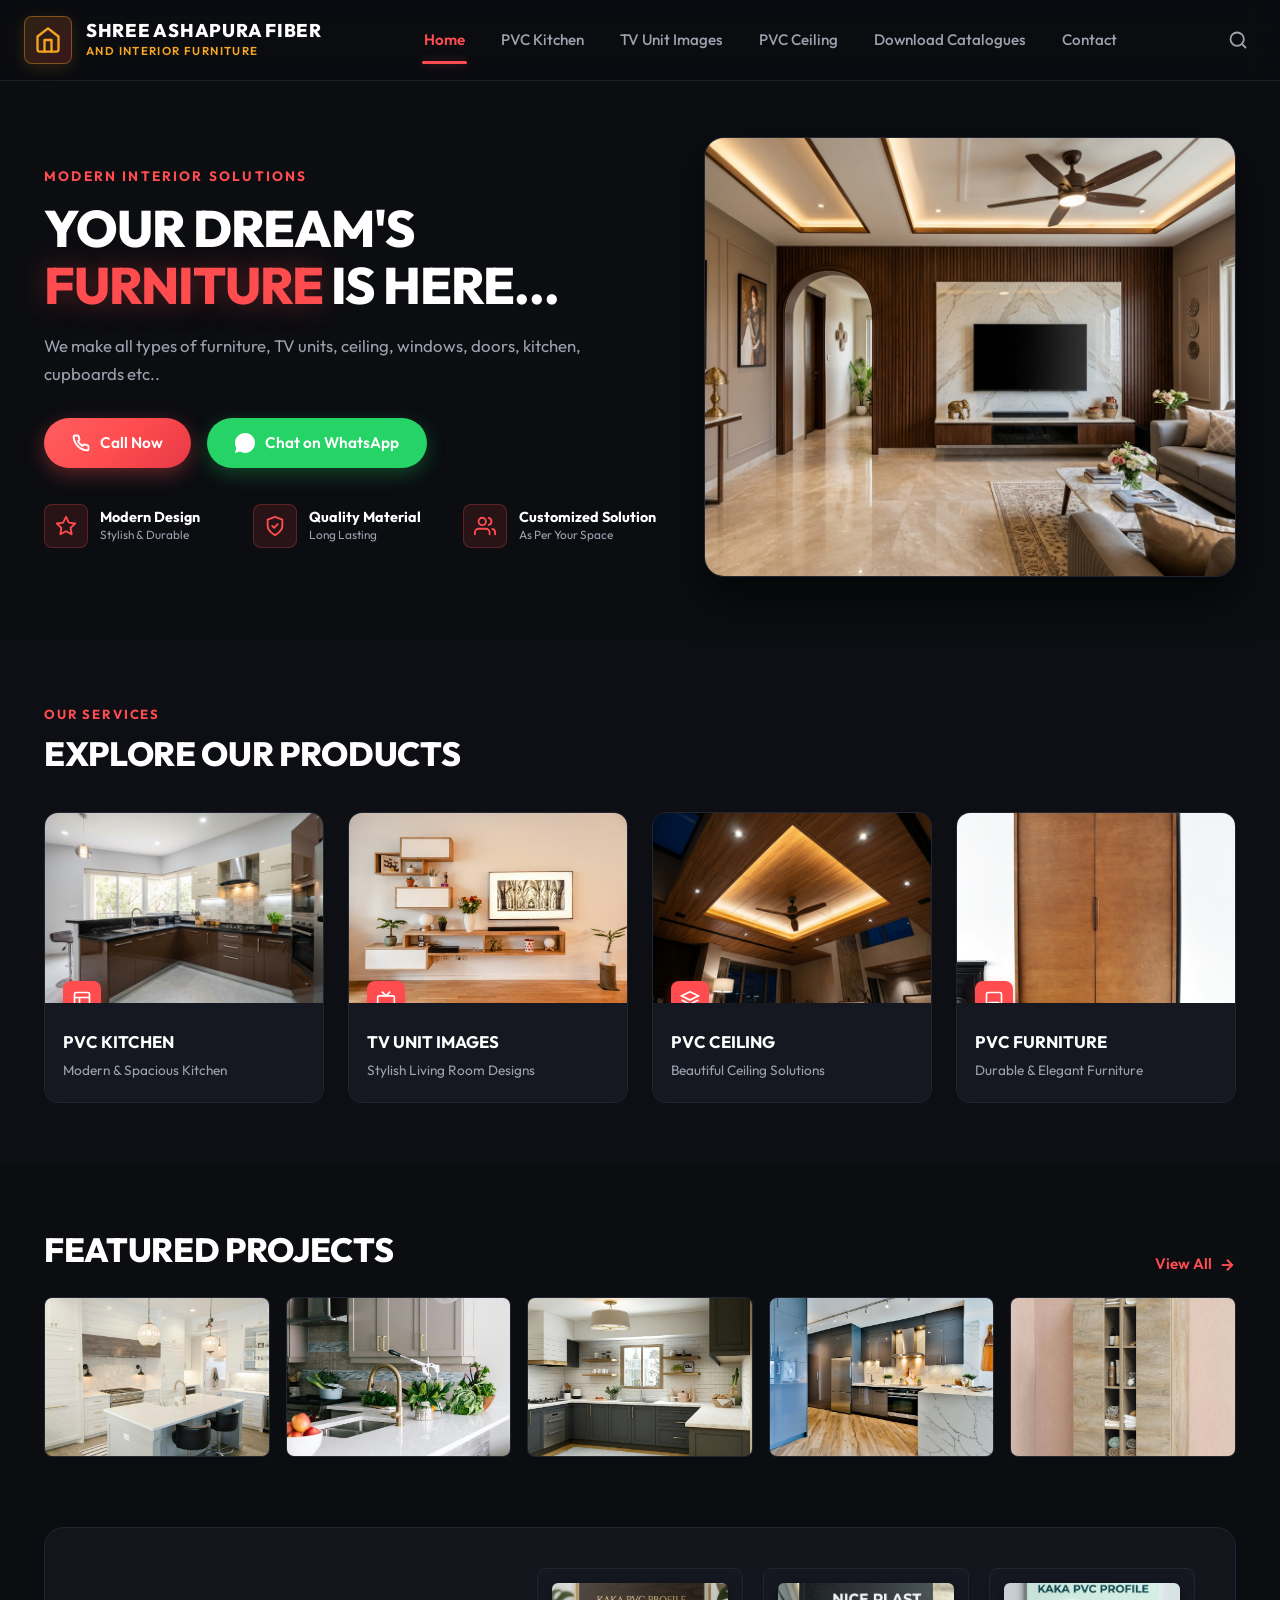
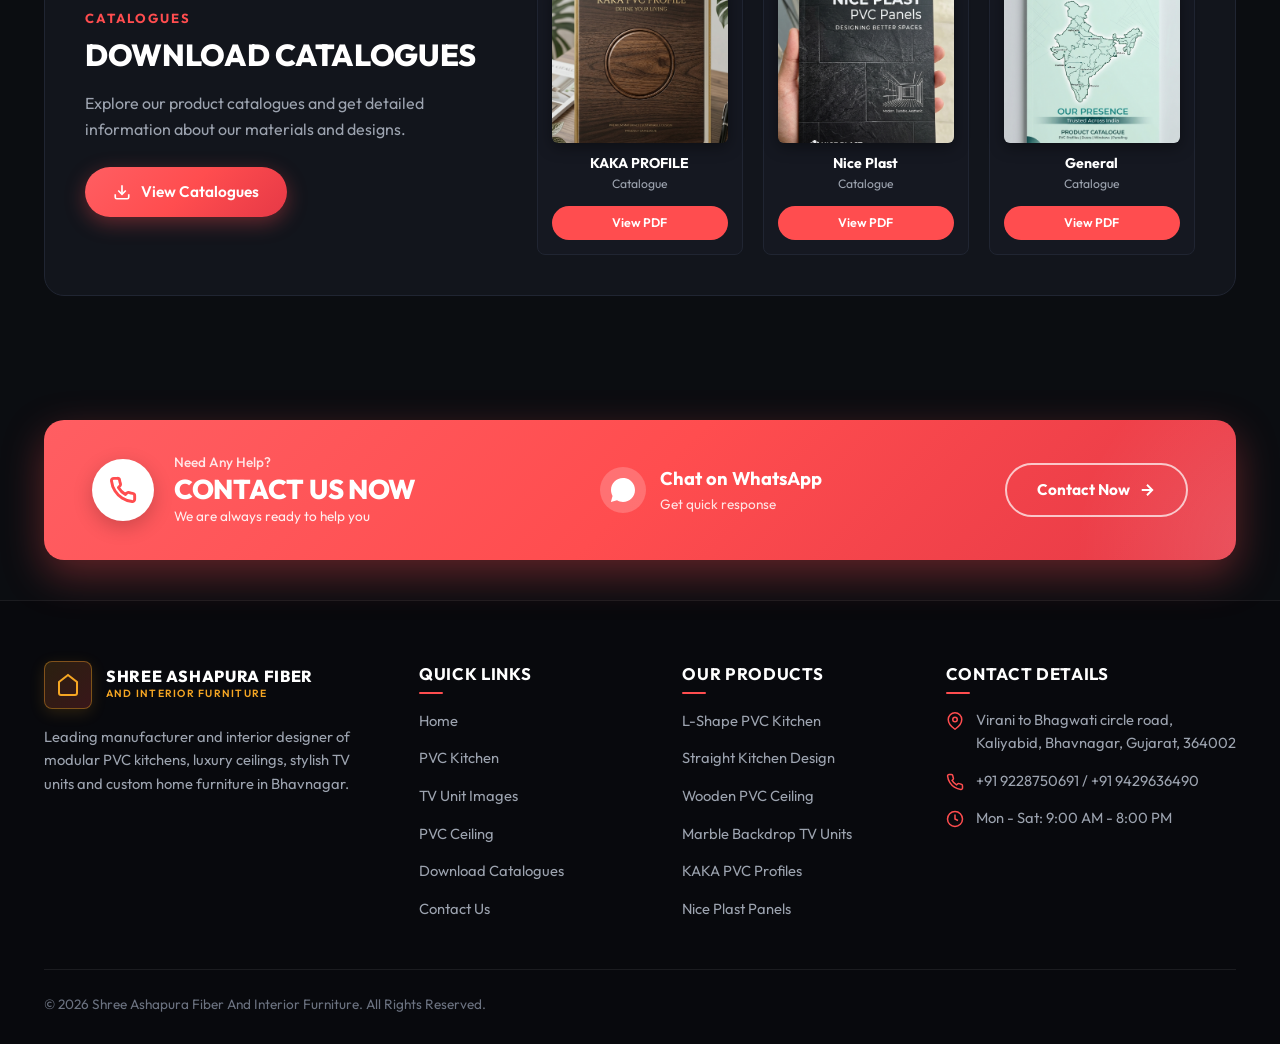
==== commit ef0cad93: "Update website files" ====
--- a/index.html
+++ b/index.html
@@ -330,6 +330,7 @@
               <path d="M12.031 6.172c-3.181 0-5.767 2.586-5.768 5.766-.001 1.298.38 2.27 1.019 3.287l-.582 2.128 2.182-.573c.978.58 1.911.928 3.145.929 3.178 0 5.767-2.587 5.768-5.766.001-3.187-2.575-5.771-5.764-5.771zm3.392 8.244c-.144.405-.837.774-1.17.824-.299.045-.677.063-1.092-.069-.252-.08-.575-.187-.988-.365-1.739-.751-2.874-2.502-2.961-2.617-.087-.116-.708-.94-.708-1.793s.448-1.273.607-1.446c.159-.173.346-.217.462-.217l.332.006c.106.005.249-.04.39.298.144.347.491 1.2.534 1.287.043.087.072.188.014.304-.058.116-.087.188-.173.289l-.26.304c-.087.086-.177.18-.076.354.101.174.449.741.964 1.201.662.591 1.221.774 1.394.86.174.086.275.073.376-.044.101-.116.433-.506.549-.68.116-.173.231-.145.39-.086s1.011.477 1.184.564.289.13.332.202c.045.072.045.419-.099.824zm-3.423-14.416c-6.627 0-12 5.373-12 12 0 2.148.566 4.167 1.554 5.918l-1.642 5.992 6.136-1.611c1.7 1.01 3.682 1.601 5.952 1.601 6.627 0 12-5.373 12-12s-5.373-12-12-12z"/>
             </svg>
           </div>
+          
           <div class="whatsapp-text-col">
             <span class="whatsapp-heading">Chat on WhatsApp</span>
             <span class="whatsapp-sub">Get quick response</span>
@@ -419,7 +420,6 @@
 
       <div class="footer-bottom-bar">
         <span>&copy; 2026 Shree Ashapura Fiber And Interior Furniture. All Rights Reserved.</span>
-        <span>Crafted with HTML & CSS</span>
       </div>
     </div>
   </footer>
